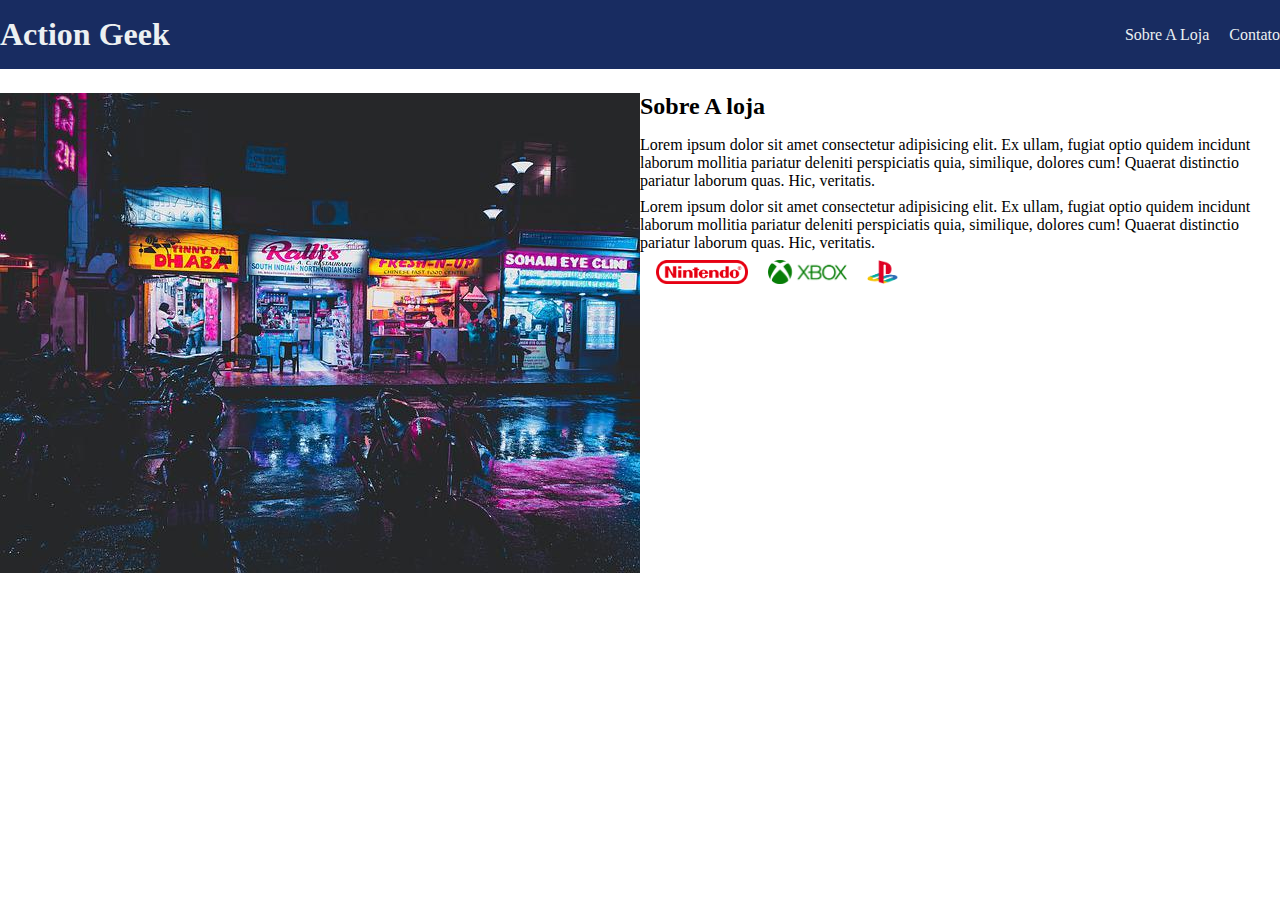
==== primeiro projeto/index.html @ 49293135 "Add files via upload" ====
<!DOCTYPE html>
<html lang="pt-br">
<head>
    <meta charset="UTF-8">
    <meta name="viewport" content="width=device-width, initial-scale=1.0">
    <title>action geek</title>
    <link rel="stylesheet" href="./style.css">
</head>
<body>
    <header>
        <div class="conteiner">
            <h1>Action Geek</h1>
        <nav>
            <ul>
                <li>
                    <a href="#">Sobre A Loja</a>
                </li>
                <li>
                    <a href="#">Contato</a>
                </li>
            </ul>
        </nav>
        </div>
    </header>
    <section>
        <div class="conteiner">
            <img class="store-front" src="./images/loja.jpg" alt="fachada da loja action geek"  />
            <div>
                <h2>Sobre A loja</h2>
                <p>
                    Lorem ipsum dolor sit amet consectetur adipisicing elit. Ex ullam, fugiat optio quidem incidunt laborum mollitia pariatur deleniti perspiciatis quia, similique, dolores cum! Quaerat distinctio pariatur laborum quas. Hic, veritatis.
                </p><p>
                    Lorem ipsum dolor sit amet consectetur adipisicing elit. Ex ullam, fugiat optio quidem incidunt laborum mollitia pariatur deleniti perspiciatis quia, similique, dolores cum! Quaerat distinctio pariatur laborum quas. Hic, veritatis.
                </p>
                <ul class="brands-list">
                    <li><img src="./images/nintendo.png" alt= "nintendo"></li>
                    <li><img src="./images/xbox.png" alt= "xbox"></li>
                    <li><img src="./images/playstation.png" alt= "playstation"></li>
                </ul>
            </div>
        </div>
    </section>
</body>
</html>
---- primeiro projeto/style.css ----
* {
    margin:0;
    padding: 0;
    box-sizing: border-box;
}

header{
    padding: 16px 0;
    background-color: #182c61;
    color: #ecf0f1;
}
header nav li {
    display: inline;
    margin-left: 16px;
    font-size: 24;
}

header nav li a {
    color: #ecf0f1;
    text-decoration: none;
}
.conteiner {
    max-width: 1280px;
    width: 100%;
    margin: 0 auto;
}

header .conteiner,
section .conteiner{
    display: flex;
    align-items: center;
    justify-content: space-between;
}

.brands-list img{
    height: 24px;
}

.brands-list li {
    display: inline;
    margin-left: 16px;
}

section .conteiner {
    align-items: flex-start;
}

section {
    padding: 24px 0;
}

section h2{
    margin-bottom: 16px;
}

section p{
    margin-bottom: 8px;
}

.store-front img{
    margin-right: 32px;
}
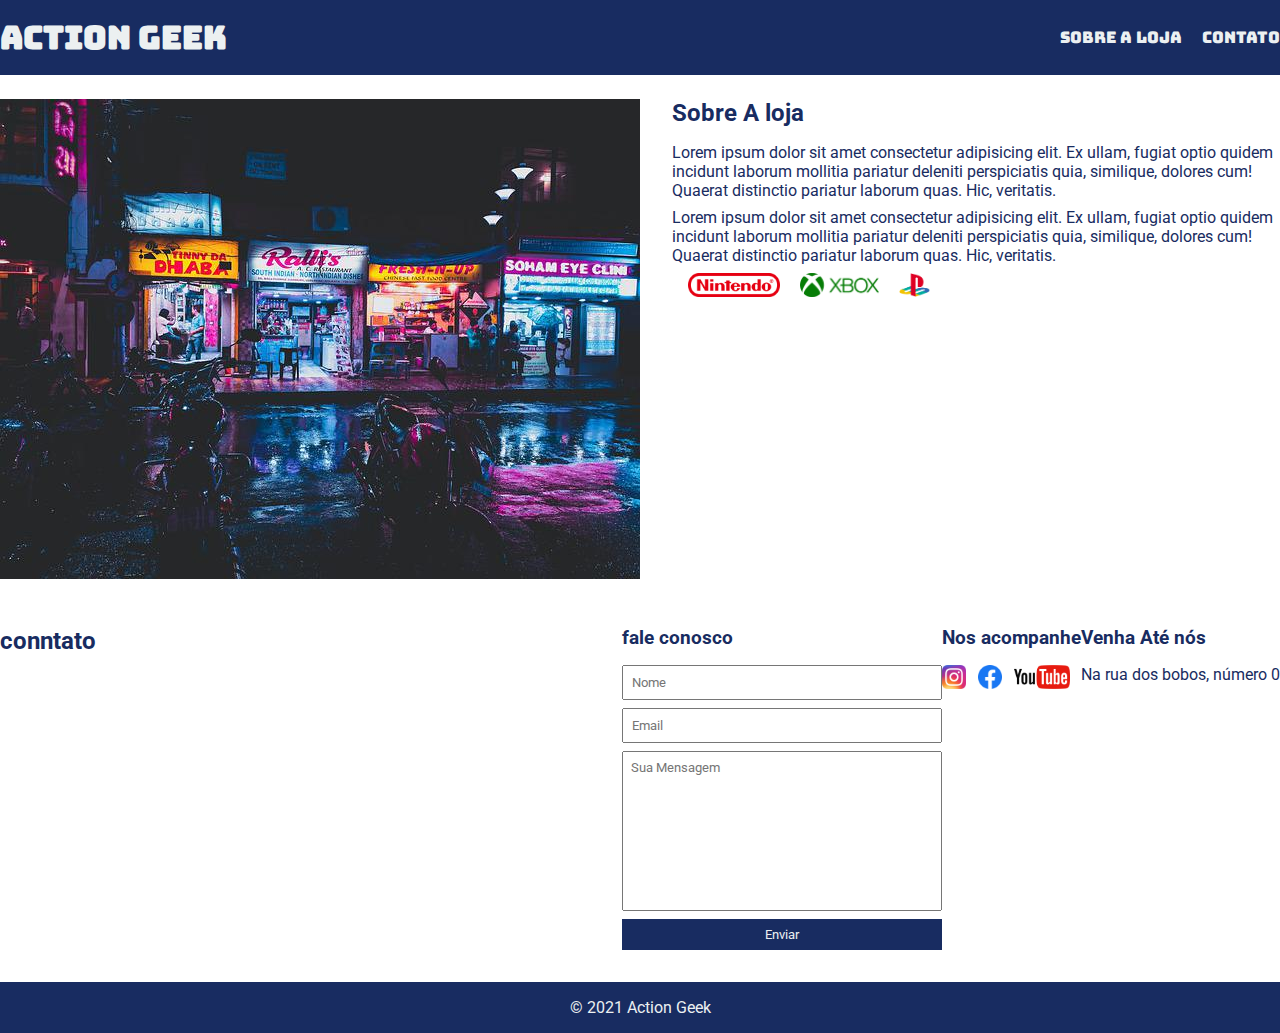
==== commit c3374e9e: "volta as aulas" ====
--- a/primeiro projeto/index.html
+++ b/primeiro projeto/index.html
@@ -3,8 +3,11 @@
 <head>
     <meta charset="UTF-8">
     <meta name="viewport" content="width=device-width, initial-scale=1.0">
-    <title>action geek</title>
+    <title>Action Geek</title>
     <link rel="stylesheet" href="./style.css">
+    <link rel="preconnect" href="https://fonts.googleapis.com">
+    <link rel="preconnect" href="https://fonts.gstatic.com" crossorigin>
+    <link href="https://fonts.googleapis.com/css2?family=Bungee&family=Roboto:ital@0;1&display=swap" rel="stylesheet">
 </head>
 <body>
     <header>
@@ -13,16 +16,16 @@
         <nav>
             <ul>
                 <li>
-                    <a href="#">Sobre A Loja</a>
+                    <a href="#about">Sobre A Loja</a>
                 </li>
                 <li>
-                    <a href="#">Contato</a>
+                    <a href="#contact">Contato</a>
                 </li>
             </ul>
         </nav>
         </div>
     </header>
-    <section>
+    <section id="about">
         <div class="conteiner">
             <img class="store-front" src="./images/loja.jpg" alt="fachada da loja action geek"  />
             <div>
@@ -40,5 +43,54 @@
             </div>
         </div>
     </section>
+    <section id="contact">
+        <div class="conteiner">
+            <h2> conntato </h2>
+            <Div class="contact-methods">
+                <div>
+                    <h3> fale conosco</h3>
+                    <form>
+                        <input type="text" placeholder="Nome" required>
+                        <input type="email" placeholder="Email"required>
+                        <textarea placeholder="Sua Mensagem" required ></textarea>
+                        <button type="submit">Enviar</button>
+                    </form>
+                </div>
+                <div>
+                    <h3> Nos acompanhe </h3>
+                    <ul class="social-links">
+                        <li>
+                            <a href="#" title="siganos no instagram">
+                                <img src="./images/instagram.png" alt="instagram">
+                            </a>
+                        </li>
+                    
+                        <li>
+                            <a href="#" title="siganos no facebook">
+                                <img src="./images/facebook.png" alt="facebook">
+                            </a>
+                        </li>
+                    
+                        <li>
+                            <a href="#" title="visite nosso canal do youtube">
+                                <img src="./images/youtube.png" alt="youtube">
+                            </a>
+                        </li>
+                    </ul>
+                </div>
+                <div>
+                    <h3> Venha Até nós</h3>
+                    <p>
+                        Na rua dos bobos, número 0
+                    </p>
+                </div>
+            </Div>
+        
+        </div>
+    </section>
+    <footer>
+        <div class="conteiner">
+            <p> &copy; 2021 Action Geek</p>
+        </div>
 </body>
 </html>--- a/primeiro projeto/style.css
+++ b/primeiro projeto/style.css
@@ -2,6 +2,17 @@
     margin:0;
     padding: 0;
     box-sizing: border-box;
+}
+
+header,
+section h2
+section h3 {
+    font-family: 'bungee', cursive;
+    font-weight: normal;
+}
+
+body, input, textarea, button {
+    font-family: 'roboto', sans-serif;
 }
 
 header{
@@ -9,10 +20,11 @@
     background-color: #182c61;
     color: #ecf0f1;
 }
+
 header nav li {
     display: inline;
     margin-left: 16px;
-    font-size: 24;
+    font-size: 18;
 }
 
 header nav li a {
@@ -47,6 +59,7 @@
 
 section {
     padding: 24px 0;
+    color: #182c61;
 }
 
 section h2{
@@ -57,7 +70,68 @@
     margin-bottom: 8px;
 }
 
-.store-front img{
+.store-front {
     margin-right: 32px;
 }
+.social-links img {
+    max-height: 24px;
+}
 
+.social-links li {
+    display: inline;
+    margin-right: 8px;
+}
+
+.social-links li a {
+    text-decoration: none;
+}
+
+#contact.conteiner{
+    display: block
+}
+
+.contact-methods {
+    display: flex;
+    justify-content: space-between;
+}
+
+form input,
+form textarea,
+form button {    
+    display: block;
+    width: 320px;
+    margin-bottom: 8px;
+    padding: 8px;
+}
+
+form textarea {
+    resize: none;
+    height: 160px;
+}
+
+section h3 {
+    margin-bottom: 16px;	
+}
+
+form button{
+    background-color: #182c61;
+    color: #ecf0f1;
+    border: none;
+    cursor: pointer;
+}
+
+form button:hover {
+    background-color: #ecf0f1;
+    color: #182c61;
+}
+
+input: :focus, textarea: :focus {
+    outline-color: #182c61;
+}
+
+footer {
+    background-color: #182c61;
+    color: #ecf0f1;
+    padding: 16px 0;
+    text-align: center;
+}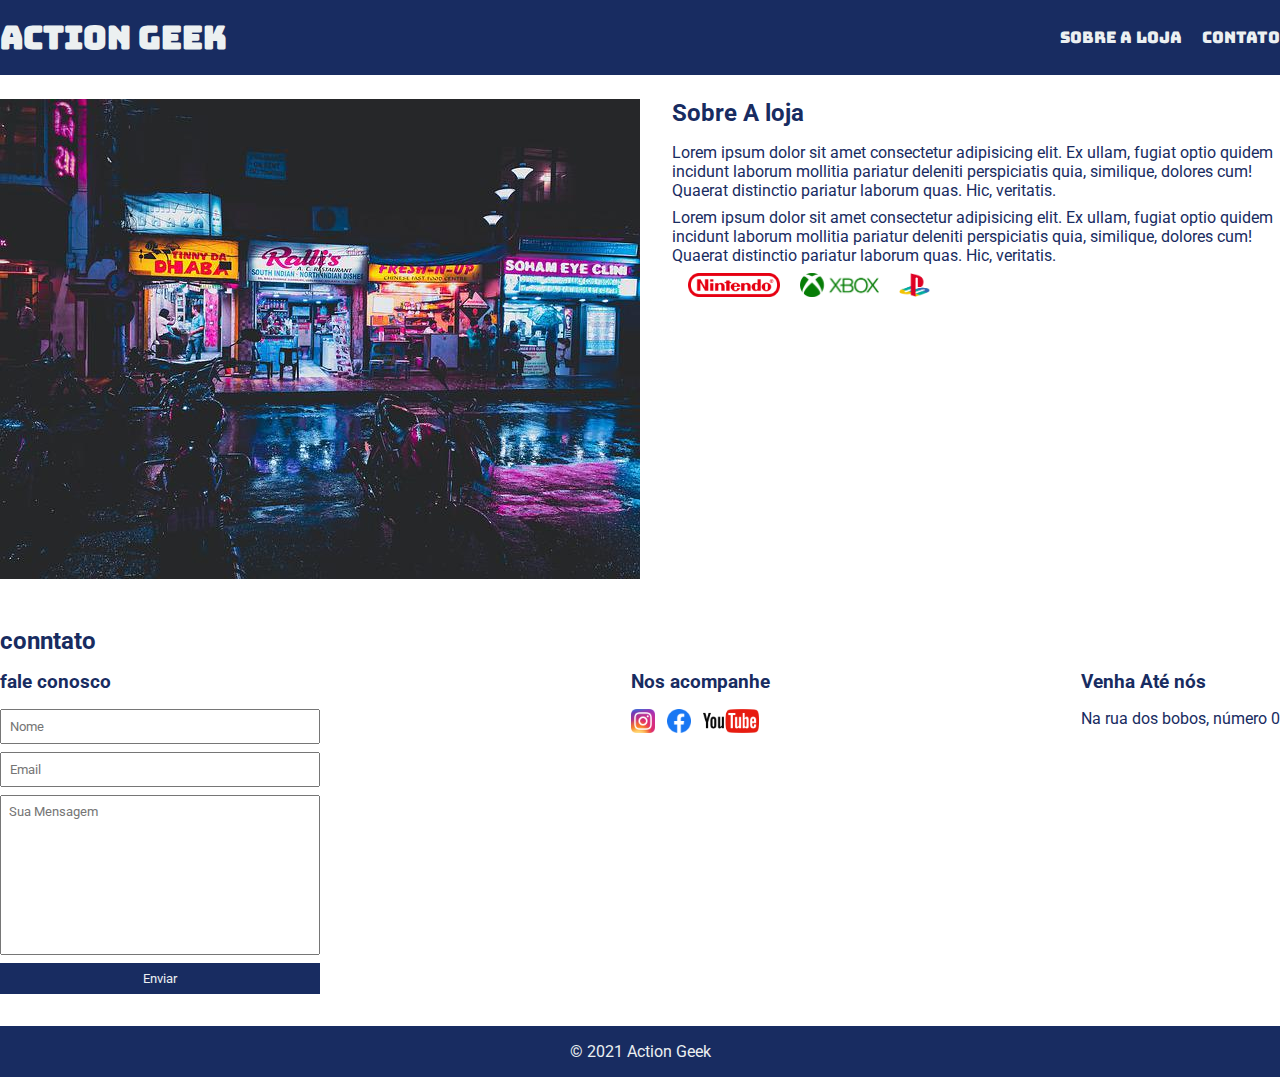
==== commit 8df3b95f: "exercicios do dia 24/01" ====
--- a/primeiro projeto/index.html
+++ b/primeiro projeto/index.html
@@ -93,4 +93,4 @@
             <p> &copy; 2021 Action Geek</p>
         </div>
 </body>
-</html>+</html>
--- a/primeiro projeto/style.css
+++ b/primeiro projeto/style.css
@@ -86,7 +86,7 @@
     text-decoration: none;
 }
 
-#contact.conteiner{
+#contact .conteiner{
     display: block
 }
 
@@ -125,7 +125,7 @@
     color: #182c61;
 }
 
-input: :focus, textarea: :focus {
+input :focus, textarea :focus{
     outline-color: #182c61;
 }
 
@@ -134,4 +134,4 @@
     color: #ecf0f1;
     padding: 16px 0;
     text-align: center;
-}+}
